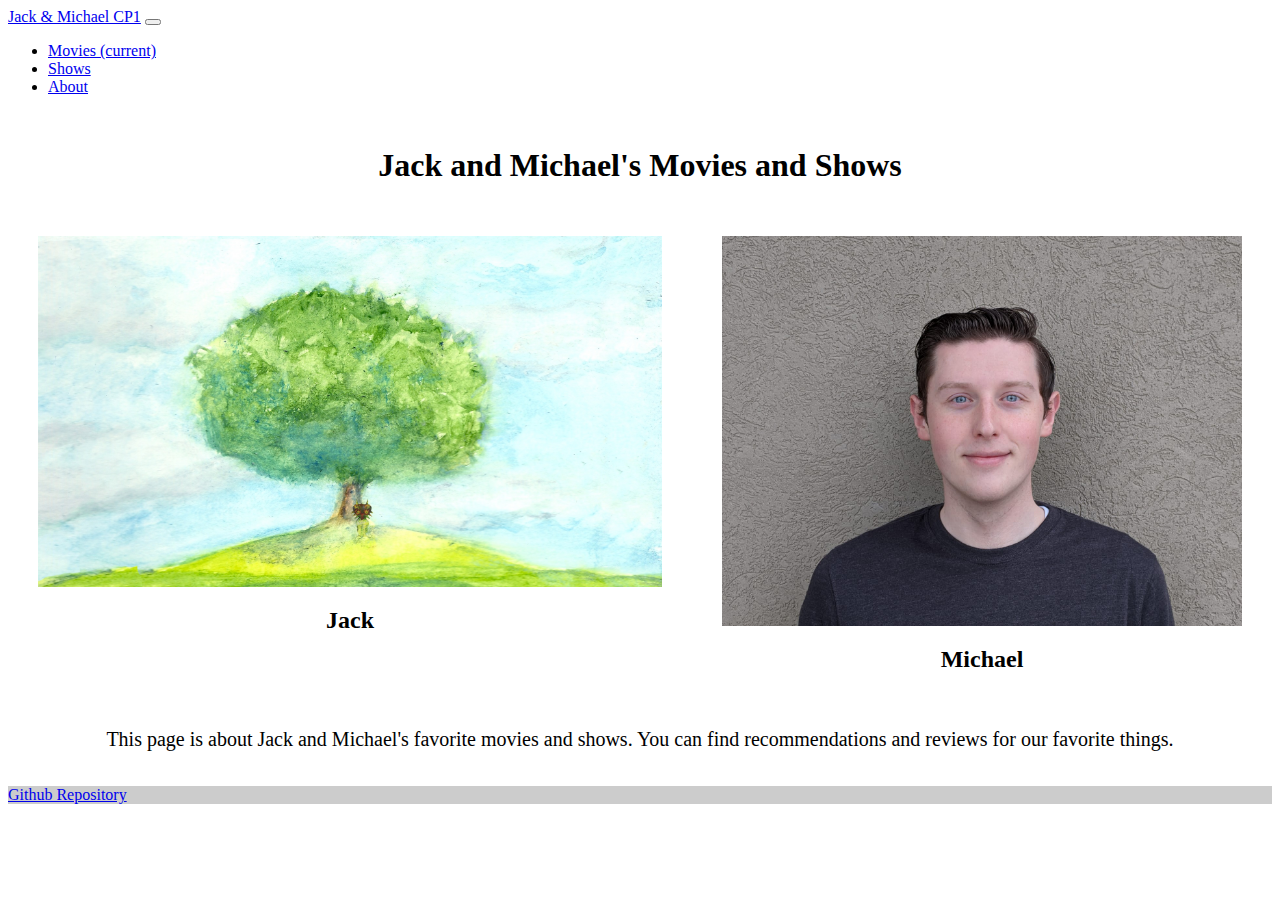
==== index.html @ 16d53f3b "Footer takes user to github with newtab" ====
<!doctype html>
<html>
<head>
  <meta name='viewport'
      content='width=device-width, initial-scale=1.0, maximum-scale=1.0' />
  <link rel="stylesheet" href="https://stackpath.bootstrapcdn.com/bootstrap/4.1.3/css/bootstrap.min.css" integrity="sha384-MCw98/SFnGE8fJT3GXwEOngsV7Zt27NXFoaoApmYm81iuXoPkFOJwJ8ERdknLPMO" crossorigin="anonymous">
  <link rel="stylesheet" href="/css/styles.css" />
  <title>Best Movies & Shows Page</title>
</head>

<body>
  <nav class="navbar navbar-expand-lg navbar-dark bg-dark">
    <a class="navbar-brand" href="index.html">Jack & Michael CP1</a>
    <button class="navbar-toggler" type="button" data-toggle="collapse" data-target="#navbarSupportedContent" aria-controls="navbarSupportedContent" aria-expanded="false" aria-label="Toggle navigation">
      <span class="navbar-toggler-icon"></span>
    </button>

    <div class="collapse navbar-collapse" id="navbarSupportedContent">
      <ul class="navbar-nav mr-auto">
        <li class="nav-item">
          <a class="nav-link" href="pages/movies.html">Movies <span class="sr-only">(current)</span></a>
        </li>
        <li class="nav-item">
          <a class="nav-link" href="pages/shows.html">Shows</a>
        </li>
        <li class="nav-item">
          <a class="nav-link" href="pages/about.html">About</a>
        </li>
      </ul>
    </div>
  </nav>

  <div class="home-header">
    <h1>Jack and Michael's Movies and Shows</h1>
  </div>

  <div class="home-pics">
    <div class="home-pics-item">
      <img src="/images/zelda-majoras-mask-tree-drawing.jpeg">
      <h2>Jack</h2>
    </div>

    <div class="home-pics-item">
      <img src="/images/photo ID.jpeg">
      <h2>Michael</h2>
    </div>

  </div>

  <div class="home-description">
    <p>This page is about Jack and Michael's favorite movies and shows. You can find recommendations and reviews for our favorite things.</p>
  </div>

<footer class="bg-dark text-center text-lg-start">
  <div class="text-center p-3" style="background-color: rgba(0, 0, 0, 0.2);">
    <a class="text-light" href="https://github.com/JackEstes06/CreativeProject-Movies.git" target="_blank">Github Repository</a>
  </div>
</footer>


</body>
</html>
---- css/styles.css ----
.home-header {
  display:flex;
  justify-content: center;
  align-items: center;
  margin-top:30px;
  margin-left:30px;
  margin-right:30px;
  margin-bottom:0;
}
.home-pics {
  width: 100%;
  display:flex;
  justify-content: space-around;
}
.home-pics-item {
  display:flex;
  margin-top:30px;
  margin-left:30px;
  margin-right:30px;
  margin-bottom:0;
  flex-direction: column;
  align-items:center;
}
.home-pics img {
 width: 100%;
}
.home-description {
  display:flex;
  justify-content: center;
  text-align: center;
  padding: 15px;
}



/* Mobile Styles */
@media only screen and (max-width: 450px) {
  .home-pics {
    flex-direction: column;
    justify-content: center;
    align-items: center;
  }
}

/* Tablet Styles */
@media only screen and (min-width: 451px) and (max-width: 960px) {

}

/* Desktop Styles */
@media only screen and (min-width: 961px) {
  .home-description {
    font-size: 1.25em;
}

}
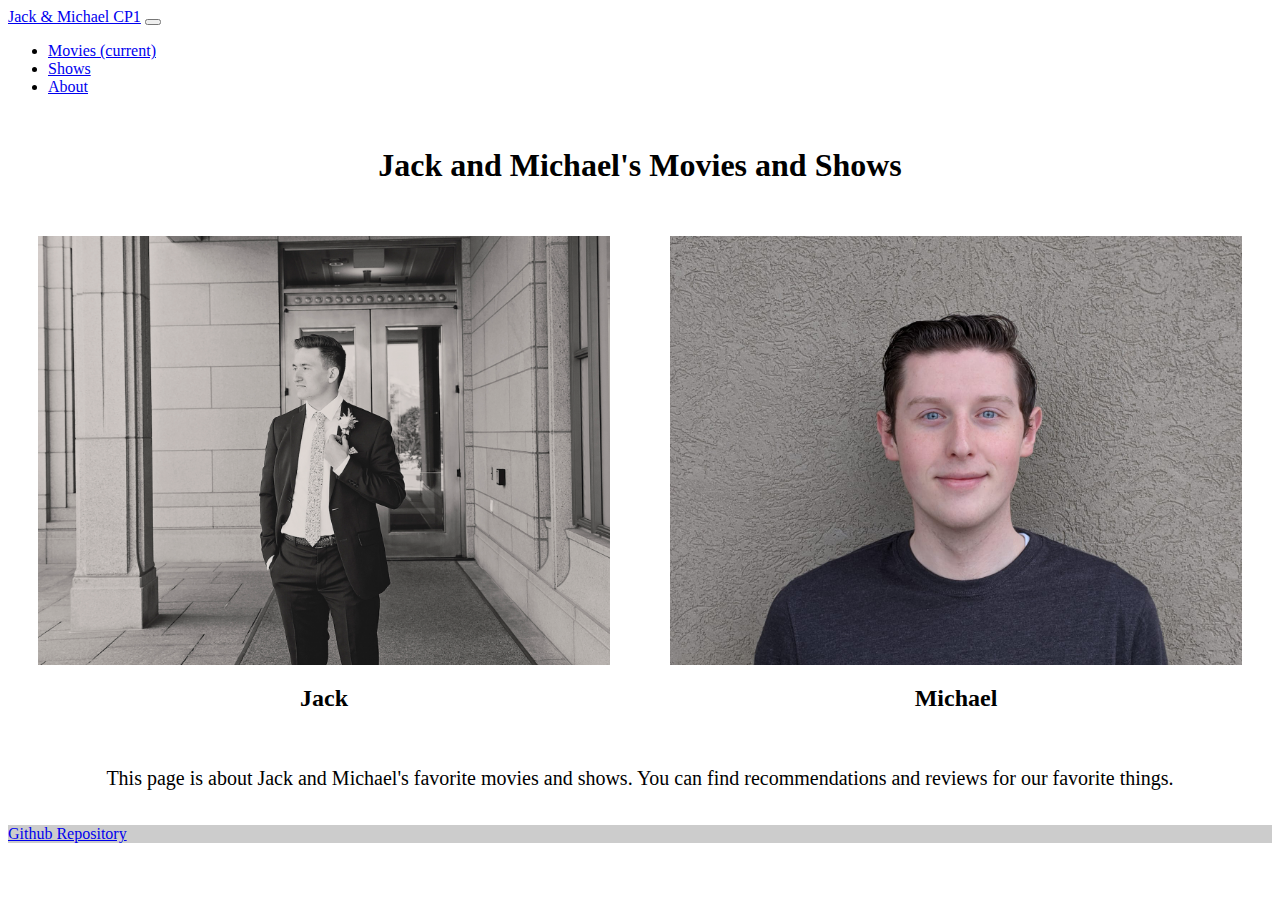
==== commit 215ec5d0: "Added alt tags to all images" ====
--- a/index.html
+++ b/index.html
@@ -36,12 +36,12 @@
 
   <div class="home-pics">
     <div class="home-pics-item">
-      <img src="/images/zelda-majoras-mask-tree-drawing.jpeg">
+      <img src="/images/Jack.jpg" alt="A picture of Jack">
       <h2>Jack</h2>
     </div>
 
     <div class="home-pics-item">
-      <img src="/images/photo ID.jpeg">
+      <img src="/images/photo ID.jpeg" alt="A picture of Michael">
       <h2>Michael</h2>
     </div>
 
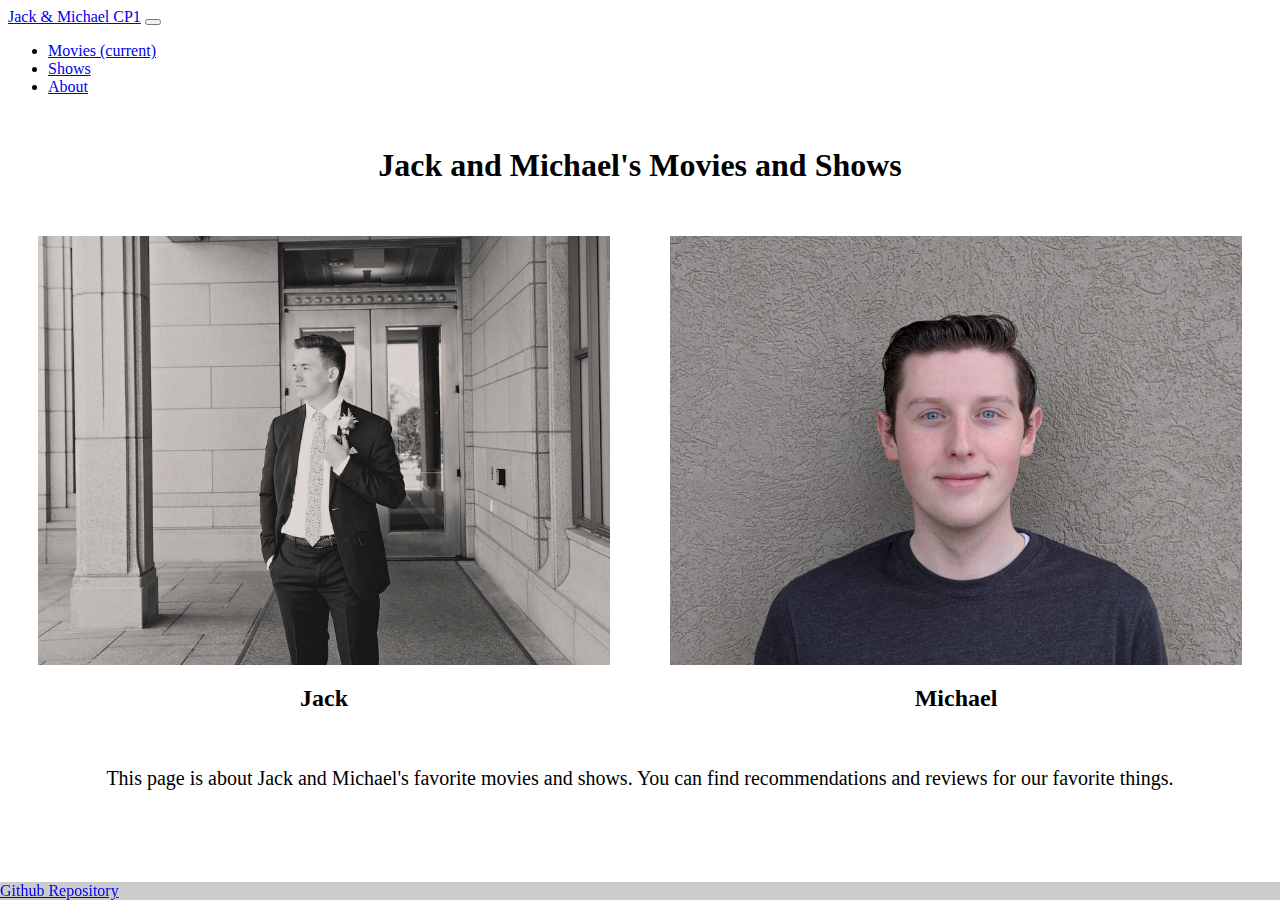
==== commit b6a26c4a: "Fixed Button when Collasped as well as Fixed CSS Styling for Mobile" ====
--- a/index.html
+++ b/index.html
@@ -1,4 +1,4 @@
-<!doctype html>
+<!DOCTYPE html>
 <html>
 <head>
   <meta name='viewport'
@@ -44,19 +44,22 @@
       <img src="/images/photo ID.jpeg" alt="A picture of Michael">
       <h2>Michael</h2>
     </div>
-
   </div>
 
   <div class="home-description">
     <p>This page is about Jack and Michael's favorite movies and shows. You can find recommendations and reviews for our favorite things.</p>
   </div>
 
-<footer class="bg-dark text-center text-lg-start">
-  <div class="text-center p-3" style="background-color: rgba(0, 0, 0, 0.2);">
-    <a class="text-light" href="https://github.com/JackEstes06/CreativeProject-Movies.git" target="_blank">Github Repository</a>
-  </div>
-</footer>
+  <footer class="bg-dark text-center text-lg-start">
+    <div class="text-center p-3" style="background-color: rgba(0, 0, 0, 0.2);">
+      <a class="text-light" href="https://github.com/JackEstes06/CreativeProject-Movies.git" target="_blank">Github Repository</a>
+    </div>
+  </footer>
 
+  <script src="https://code.jquery.com/jquery-3.3.1.slim.min.js" integrity="sha384-q8i/X+965DzO0rT7abK41JStQIAqVgRVzpbzo5smXKp4YfRvH+8abtTE1Pi6jizo" crossorigin="anonymous"></script>
+  <script src="https://cdnjs.cloudflare.com/ajax/libs/popper.js/1.14.3/umd/popper.min.js" integrity="sha384-ZMP7rVo3mIykV+2+9J3UJ46jBk0WLaUAdn689aCwoqbBJiSnjAK/l8WvCWPIPm49" crossorigin="anonymous"></script>
+  <script src="https://stackpath.bootstrapcdn.com/bootstrap/4.1.3/js/bootstrap.min.js" integrity="sha384-ChfqqxuZUCnJSK3+MXmPNIyE6ZbWh2IMqE241rYiqJxyMiZ6OW/JmZQ5stwEULTy" crossorigin="anonymous"></script>
 
 </body>
+
 </html>
--- a/css/styles.css
+++ b/css/styles.css
@@ -1,3 +1,10 @@
+footer {
+  position: fixed;
+  bottom: 0;
+  left: 0;
+  width: 100%;
+}
+
 .home-header {
   display:flex;
   justify-content: center;
@@ -22,7 +29,7 @@
   align-items:center;
 }
 .home-pics img {
- width: 100%;
+  width: 100%;
 }
 .home-description {
   display:flex;
@@ -30,7 +37,6 @@
   text-align: center;
   padding: 15px;
 }
-
 
 
 /* Mobile Styles */
@@ -51,6 +57,5 @@
 @media only screen and (min-width: 961px) {
   .home-description {
     font-size: 1.25em;
+  }
 }
-
-}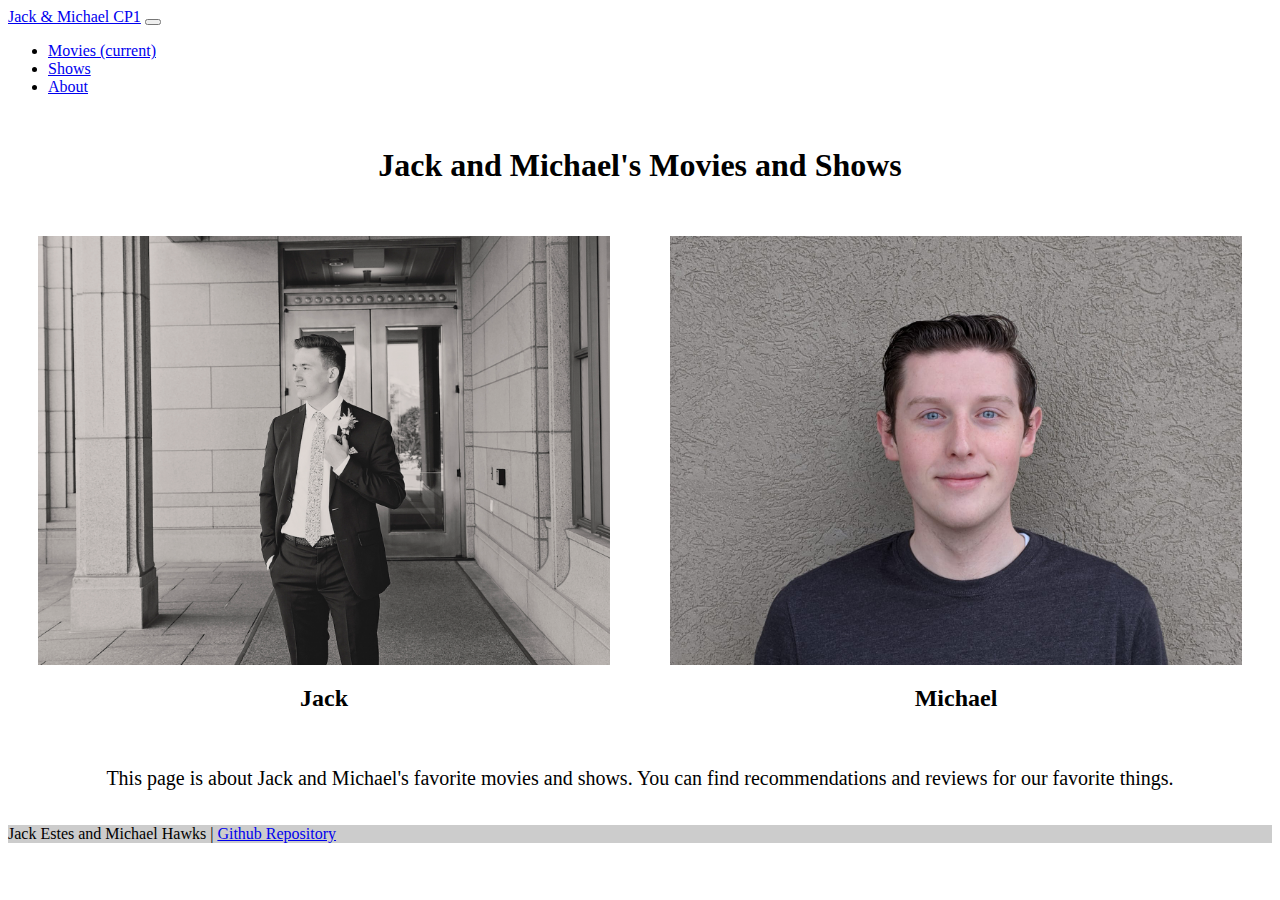
==== commit 9fc112ec: "added our names to footer" ====
--- a/index.html
+++ b/index.html
@@ -52,7 +52,9 @@
 
   <footer class="bg-dark text-center text-lg-start">
     <div class="text-center p-3" style="background-color: rgba(0, 0, 0, 0.2);">
+      <a class="text-light">Jack Estes and Michael Hawks  |</a>
       <a class="text-light" href="https://github.com/JackEstes06/CreativeProject-Movies.git" target="_blank">Github Repository</a>
+
     </div>
   </footer>
 
--- a/css/styles.css
+++ b/css/styles.css
@@ -1,5 +1,4 @@
 footer {
-  position: fixed;
   bottom: 0;
   left: 0;
   width: 100%;
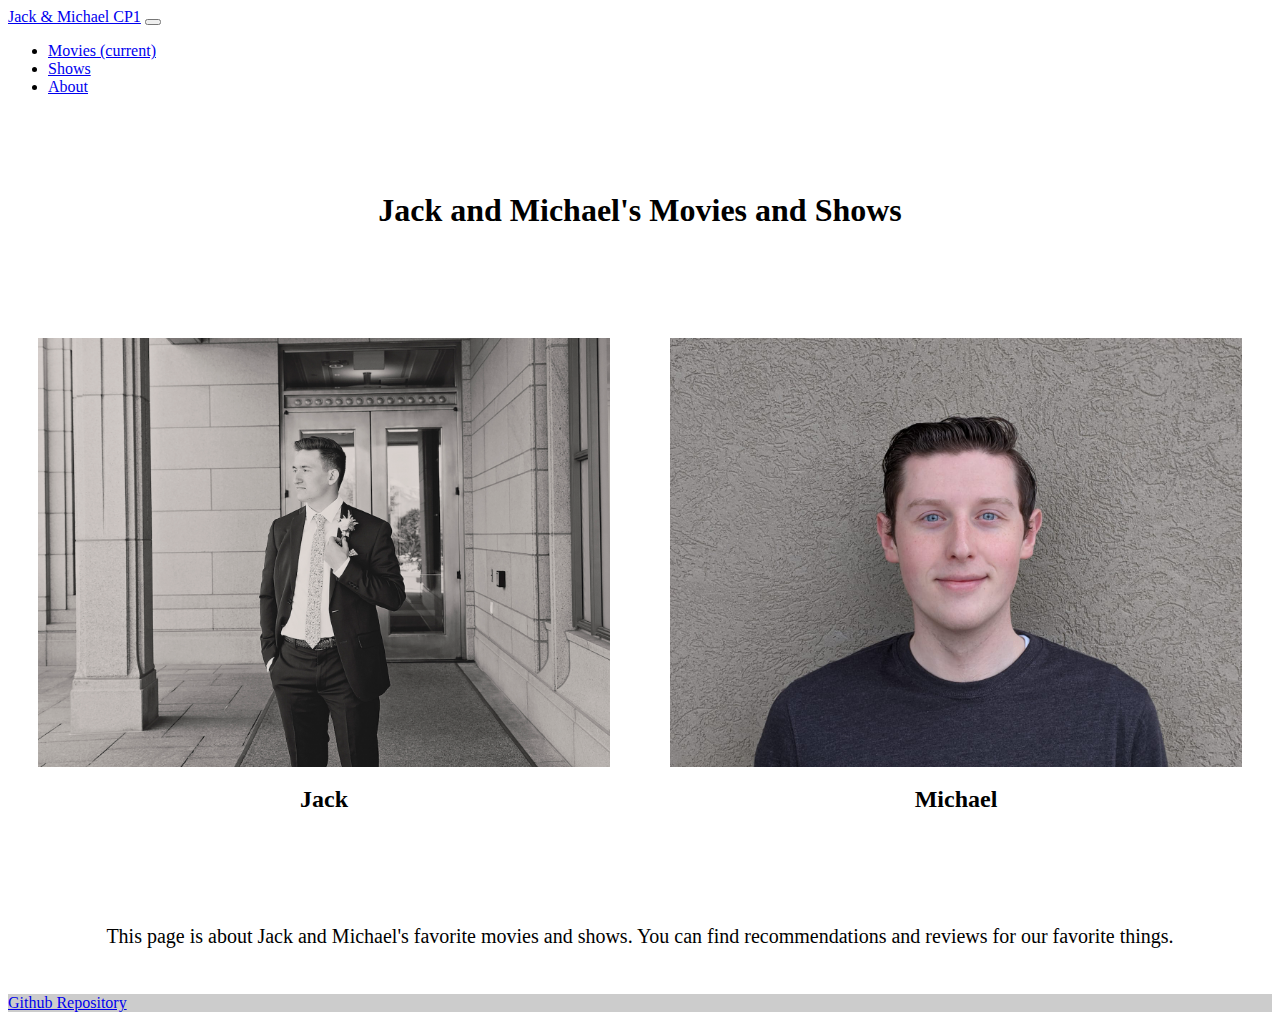
==== commit 17798ae1: "Footer" ====
--- a/index.html
+++ b/index.html
@@ -30,33 +30,33 @@
     </div>
   </nav>
 
-  <div class="home-header">
-    <h1>Jack and Michael's Movies and Shows</h1>
-  </div>
-
-  <div class="home-pics">
-    <div class="home-pics-item">
-      <img src="/images/Jack.jpg" alt="A picture of Jack">
-      <h2>Jack</h2>
+  <div class="home-container">
+    <div class="home-header">
+      <h1>Jack and Michael's Movies and Shows</h1>
     </div>
 
-    <div class="home-pics-item">
-      <img src="/images/photo ID.jpeg" alt="A picture of Michael">
-      <h2>Michael</h2>
+    <div class="home-pics">
+      <div class="home-pics-item">
+        <img src="/images/Jack.jpg" alt="A picture of Jack">
+        <h2>Jack</h2>
+      </div>
+
+      <div class="home-pics-item">
+        <img src="/images/photo ID.jpeg" alt="A picture of Michael">
+        <h2>Michael</h2>
+      </div>
     </div>
+
+    <div class="home-description">
+      <p>This page is about Jack and Michael's favorite movies and shows. You can find recommendations and reviews for our favorite things.</p>
+    </div>
+
+    <footer class="bg-dark text-center text-lg-start">
+      <div class="text-center p-3" style="background-color: rgba(0, 0, 0, 0.2);">
+        <a class="text-light" href="https://github.com/JackEstes06/CreativeProject-Movies.git" target="_blank">Github Repository</a>
+      </div>
+    </footer>
   </div>
-
-  <div class="home-description">
-    <p>This page is about Jack and Michael's favorite movies and shows. You can find recommendations and reviews for our favorite things.</p>
-  </div>
-
-  <footer class="bg-dark text-center text-lg-start">
-    <div class="text-center p-3" style="background-color: rgba(0, 0, 0, 0.2);">
-      <a class="text-light">Jack Estes and Michael Hawks  |</a>
-      <a class="text-light" href="https://github.com/JackEstes06/CreativeProject-Movies.git" target="_blank">Github Repository</a>
-
-    </div>
-  </footer>
 
   <script src="https://code.jquery.com/jquery-3.3.1.slim.min.js" integrity="sha384-q8i/X+965DzO0rT7abK41JStQIAqVgRVzpbzo5smXKp4YfRvH+8abtTE1Pi6jizo" crossorigin="anonymous"></script>
   <script src="https://cdnjs.cloudflare.com/ajax/libs/popper.js/1.14.3/umd/popper.min.js" integrity="sha384-ZMP7rVo3mIykV+2+9J3UJ46jBk0WLaUAdn689aCwoqbBJiSnjAK/l8WvCWPIPm49" crossorigin="anonymous"></script>
--- a/css/styles.css
+++ b/css/styles.css
@@ -1,7 +1,17 @@
 footer {
+  position: absolute;
   bottom: 0;
   left: 0;
   width: 100%;
+}
+
+.home-container {
+  display: flex;
+  flex-wrap: wrap;
+  justify-content: center;
+  align-items: center;
+  position: relative;
+  min-height: 100vh;
 }
 
 .home-header {
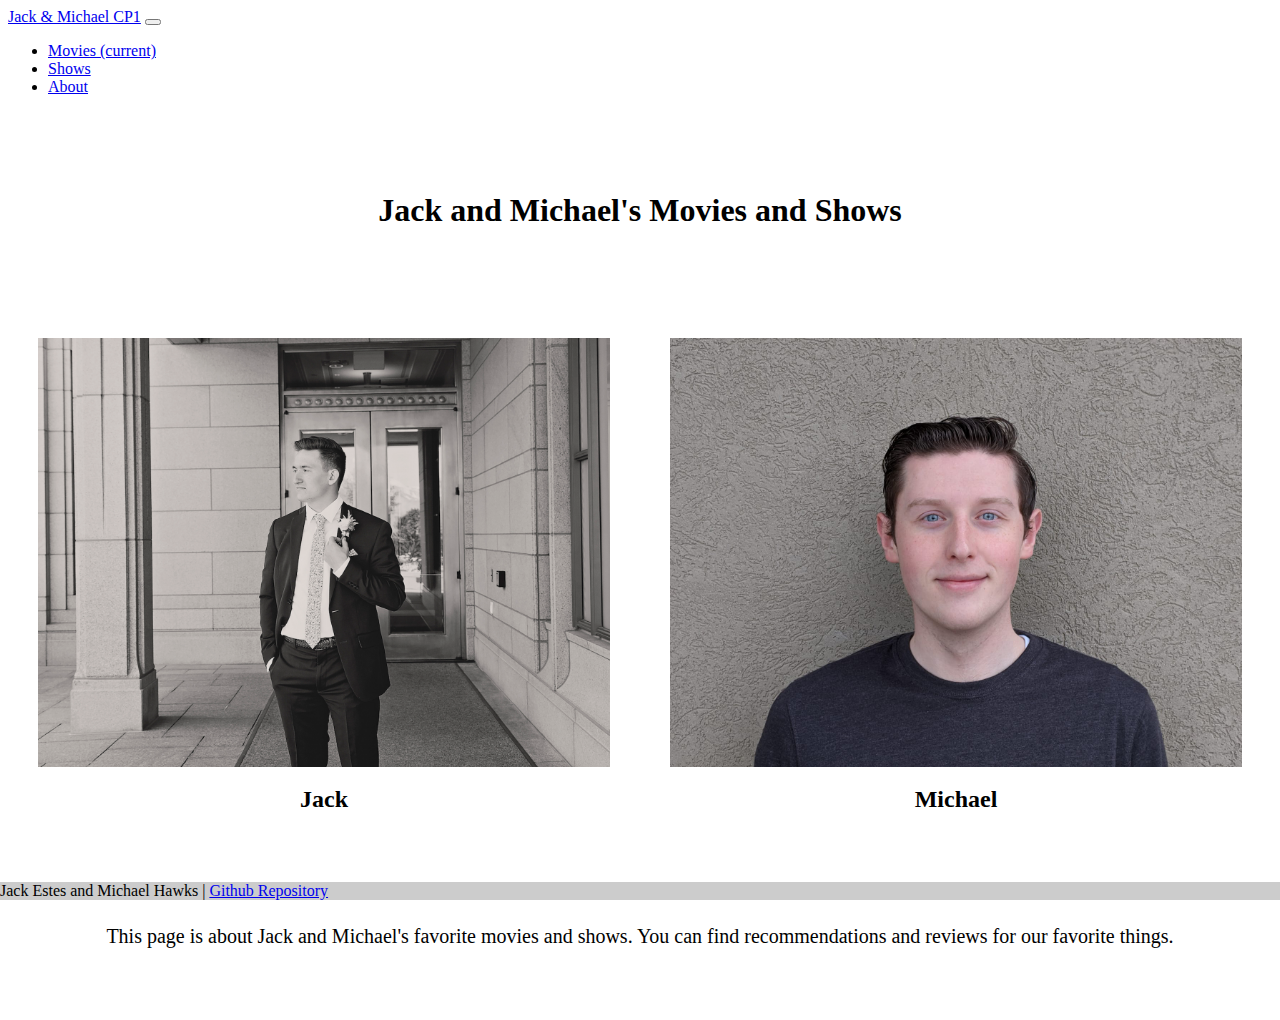
==== commit b2ef66b2: "Merge branch 'master' of github.com:JackEstes06/CreativeProject-Movies" ====
--- a/index.html
+++ b/index.html
@@ -50,13 +50,15 @@
     <div class="home-description">
       <p>This page is about Jack and Michael's favorite movies and shows. You can find recommendations and reviews for our favorite things.</p>
     </div>
+  </div>
 
-    <footer class="bg-dark text-center text-lg-start">
-      <div class="text-center p-3" style="background-color: rgba(0, 0, 0, 0.2);">
-        <a class="text-light" href="https://github.com/JackEstes06/CreativeProject-Movies.git" target="_blank">Github Repository</a>
-      </div>
-    </footer>
-  </div>
+  <footer class="bg-dark text-center text-lg-start">
+    <div class="text-center p-3" style="background-color: rgba(0, 0, 0, 0.2);">
+      <a class="text-light">Jack Estes and Michael Hawks  |</a>
+      <a class="text-light" href="https://github.com/JackEstes06/CreativeProject-Movies.git" target="_blank">Github Repository</a>
+
+    </div>
+  </footer>
 
   <script src="https://code.jquery.com/jquery-3.3.1.slim.min.js" integrity="sha384-q8i/X+965DzO0rT7abK41JStQIAqVgRVzpbzo5smXKp4YfRvH+8abtTE1Pi6jizo" crossorigin="anonymous"></script>
   <script src="https://cdnjs.cloudflare.com/ajax/libs/popper.js/1.14.3/umd/popper.min.js" integrity="sha384-ZMP7rVo3mIykV+2+9J3UJ46jBk0WLaUAdn689aCwoqbBJiSnjAK/l8WvCWPIPm49" crossorigin="anonymous"></script>
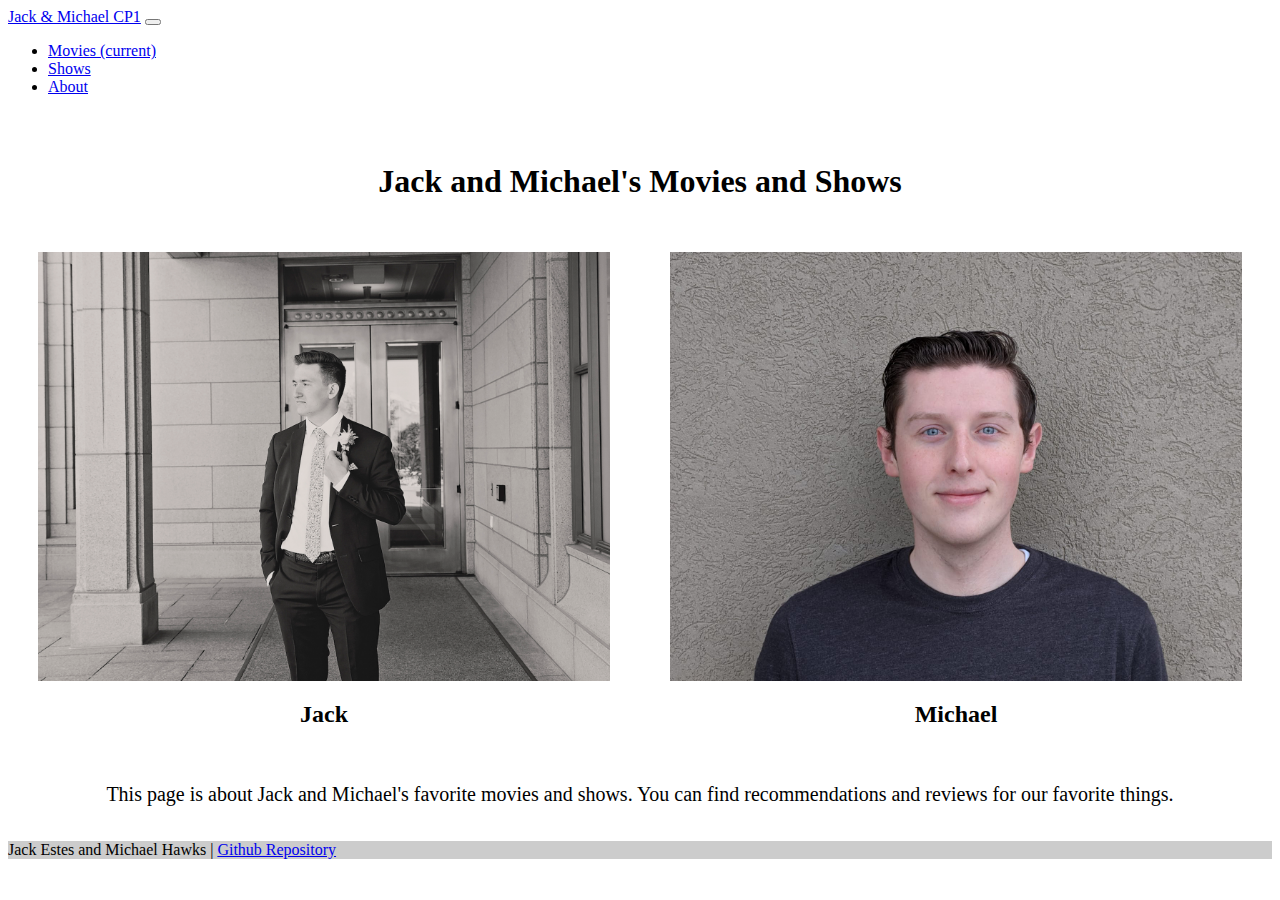
==== commit 99bfd2bb: "Final Product" ====
--- a/index.html
+++ b/index.html
@@ -56,7 +56,6 @@
     <div class="text-center p-3" style="background-color: rgba(0, 0, 0, 0.2);">
       <a class="text-light">Jack Estes and Michael Hawks  |</a>
       <a class="text-light" href="https://github.com/JackEstes06/CreativeProject-Movies.git" target="_blank">Github Repository</a>
-
     </div>
   </footer>
 
--- a/css/styles.css
+++ b/css/styles.css
@@ -1,17 +1,8 @@
-footer {
-  position: absolute;
-  bottom: 0;
-  left: 0;
-  width: 100%;
-}
-
 .home-container {
   display: flex;
-  flex-wrap: wrap;
   justify-content: center;
   align-items: center;
-  position: relative;
-  min-height: 100vh;
+  flex-wrap: wrap;
 }
 
 .home-header {
@@ -40,13 +31,13 @@
 .home-pics img {
   width: 100%;
 }
+
 .home-description {
   display:flex;
   justify-content: center;
   text-align: center;
   padding: 15px;
 }
-
 
 /* Mobile Styles */
 @media only screen and (max-width: 450px) {
